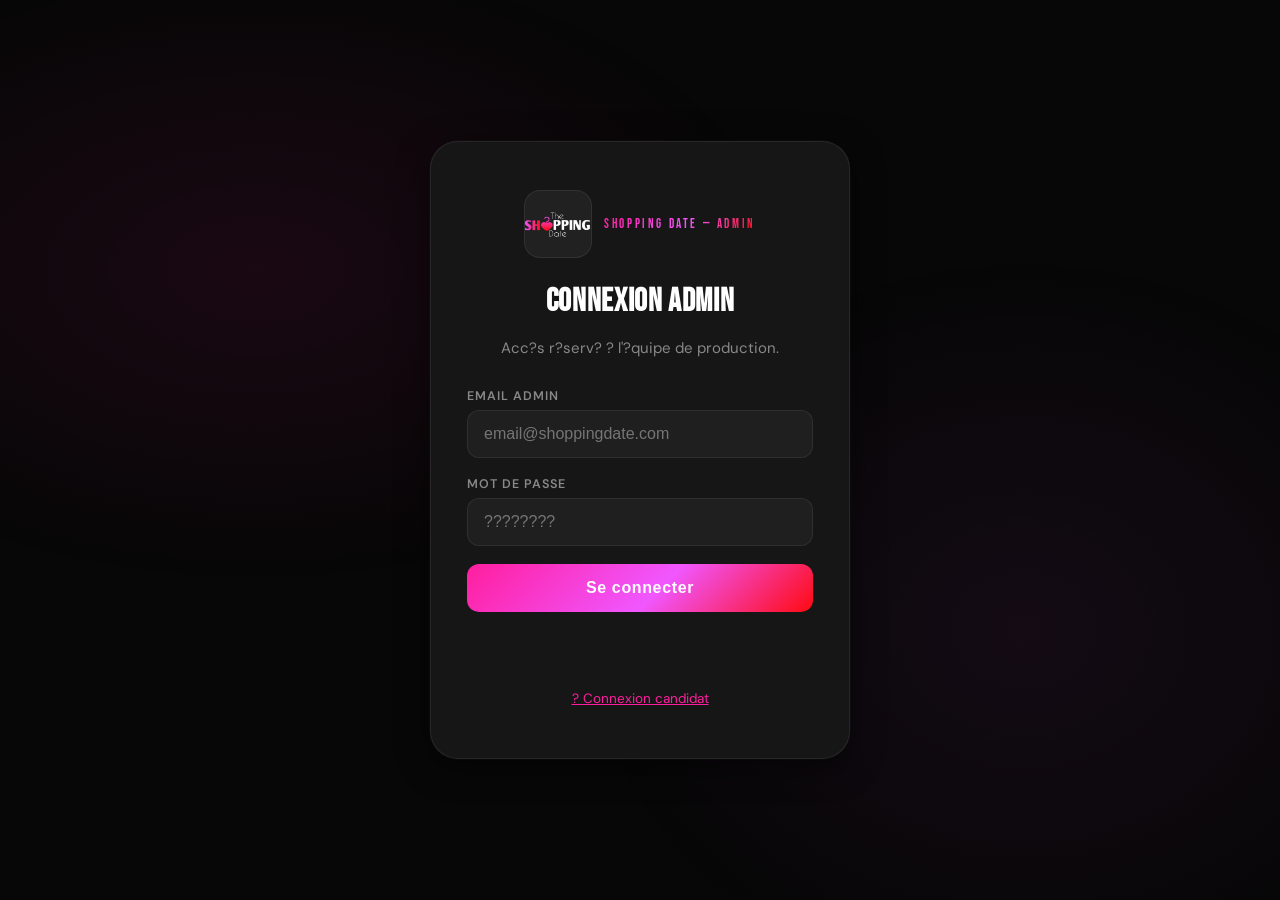
==== pages/admin-login.html @ 111417be "Import Shopping Date project" ====
<!doctype html>
<html lang="fr">
<head>
  <meta charset="utf-8">
  <meta name="viewport" content="width=device-width, initial-scale=1">
  <title>Shopping Date — Admin</title>
  <link rel="stylesheet" href="/css/variables.css">
  <link rel="stylesheet" href="/css/global.css">
</head>
<body>
  <main class="auth-layout">
    <section class="auth-card">
      <div class="brand-block compact">
        <img class="brand-mark" src="/logo.png" alt="Shopping Date">
        <p class="auth-kicker">Shopping Date — Admin</p>
      </div>
      <h1>Connexion admin</h1>
      <p class="auth-copy">Acc?s r?serv? ? l'?quipe de production.</p>
      <form class="auth-form" data-admin-login-form novalidate>
        <label class="field"><span>Email admin</span><input type="email" name="email" autocomplete="username" required placeholder="email@shoppingdate.com"></label>
        <label class="field"><span>Mot de passe</span><input type="password" name="password" autocomplete="current-password" required placeholder="????????"></label>
        <button class="auth-button" type="submit">Se connecter</button>
        <p class="auth-feedback" data-feedback aria-live="polite"></p>
      </form>
      <p class="auth-hint"><a href="/pages/login.html">? Connexion candidat</a></p>
    </section>
  </main>

  <script src="/js/admin-auth.js" defer></script>
</body>
</html>
---- css/variables.css ----
@import url('https://fonts.googleapis.com/css2?family=Bebas+Neue&family=Playfair+Display:ital,wght@0,700;0,900;1,700&family=DM+Sans:opsz,wght@9..40,300;9..40,400;9..40,500;9..40,600;9..40,700&display=swap');

:root {
  --pink:   #FF1E9E;
  --purple: #F057FF;
  --red:    #FF0A10;
  
  --black:  #070707;
  --dark0:  #0a0a0a;
  --dark1:  #0f0f0f;
  --dark2:  #161616;
  --dark3:  #1f1f1f;
  --dark4:  #292929;
  --white:  #ffffff;
  --gray:   #5a5a5a;
  --muted:  #888888;
  --light:  #c0c0c0;

  --g:      linear-gradient(135deg, #FF1E9E 0%, #F057FF 55%, #FF0A10 100%);
  --g90:    linear-gradient(90deg,  #FF1E9E, #F057FF);
  --g-dim:  linear-gradient(135deg, rgba(255,30,158,.10), rgba(240,87,255,.06));

  --glow:   0 0 60px rgba(255,30,158,.45), 0 0 120px rgba(240,87,255,.18);
  --glow-s: 0 0 25px rgba(255,30,158,.4);
  --shadow-card: 0 8px 32px rgba(0,0,0,.5), 0 0 0 0.5px rgba(255,255,255,.06);

  --f-head:  'Bebas Neue', cursive;
  --f-serif: 'Playfair Display', serif;
  --f-body:  'DM Sans', sans-serif;

  --dur:    .35s;
  --r:      12px;
  --r-lg:   20px;
  --r-xl:   28px;
  --r-full: 999px;

  /* Breakpoints */
  --bp-sm:  480px;
  --bp-md:  768px;
  --bp-lg:  1024px;
  --bp-xl:  1280px;
  
  --bg:        var(--black);
  --surface:   var(--dark2);
  --surface-2: var(--dark3);
  --border:    rgba(255,255,255,.07);
  --border-g:  rgba(255,30,158,.25);
  --text:      var(--white);
  --text-2:    var(--light);
  --text-3:    var(--muted);
}
---- css/global.css ----
* { box-sizing: border-box; margin: 0; padding: 0; }

html, body {
  font-family: var(--f-body);
  background: var(--bg);
  color: var(--text);
  min-height: 100dvh;
  -webkit-font-smoothing: antialiased;
}

.auth-layout {
  min-height: 100dvh;
  display: grid;
  place-items: center;
  padding: 20px 16px;
  background: var(--bg);
  position: relative;
  overflow: hidden;
}

.auth-layout::before {
  content: '';
  position: fixed;
  inset: 0;
  background: 
    radial-gradient(ellipse 60% 50% at 20% 30%, rgba(255,30,158,.08) 0%, transparent 70%),
    radial-gradient(ellipse 50% 60% at 80% 70%, rgba(240,87,255,.06) 0%, transparent 70%);
  pointer-events: none;
  z-index: 0;
}

.auth-card {
  position: relative;
  z-index: 1;
  width: min(100%, 420px);
  background: var(--surface);
  border: 1px solid var(--border);
  border-radius: var(--r-xl);
  padding: 40px 28px;
  box-shadow: var(--shadow-card);
  text-align: center;
}

.brand-block {
  display: flex;
  align-items: center;
  justify-content: center;
  gap: 12px;
  margin-bottom: 24px;
}

.brand-mark {
  width: 68px;
  height: 68px;
  object-fit: contain;
  border-radius: 16px;
  background: rgba(255,255,255,.05);
  border: 1px solid var(--border);
}

.auth-kicker {
  font-family: var(--f-head);
  font-size: 13px;
  letter-spacing: .2em;
  text-transform: uppercase;
  background: var(--g);
  -webkit-background-clip: text;
  -webkit-text-fill-color: transparent;
}

.auth-card h1 {
  font-family: var(--f-head);
  font-size: 32px;
  margin: 8px 0 16px;
  letter-spacing: .02em;
}

.auth-copy {
  color: var(--text-3);
  font-size: 15px;
  margin-bottom: 28px;
  line-height: 1.5;
}

/* Form */
.auth-form {
  display: grid;
  gap: 18px;
  text-align: left;
}

.field {
  display: grid;
  gap: 6px;
}

.field span {
  font-size: 12.5px;
  font-weight: 600;
  letter-spacing: .08em;
  text-transform: uppercase;
  color: var(--text-3);
}

.field input {
  width: 100%;
  background: var(--dark3);
  border: 1px solid var(--border);
  border-radius: var(--r);
  padding: 14px 16px;
  font-size: 16px;
  color: var(--text);
  transition: all var(--dur);
}

.field input:focus {
  border-color: var(--pink);
  box-shadow: 0 0 0 3px rgba(255,30,158,.15);
  outline: none;
}

/* Button */
.auth-button {
  padding: 15px 24px;
  font-size: 16px;
  font-weight: 700;
  letter-spacing: .04em;
  background: var(--g);
  color: white;
  border: none;
  border-radius: var(--r);
  cursor: pointer;
  transition: all .3s;
}

.auth-button:hover {
  transform: translateY(-2px);
  box-shadow: var(--glow-s);
}

/* Feedback */
.auth-feedback {
  min-height: 22px;
  font-size: 13.5px;
  margin-top: 8px;
  text-align: center;
}
.auth-feedback[data-state="error"]   { color: #ff5c5c; }
.auth-feedback[data-state="success"] { color: #4ade80; }

/* Hint */
.auth-hint {
  margin-top: 28px;
  font-size: 13.5px;
  color: var(--text-3);
  line-height: 1.6;
}

.auth-hint a {
  color: var(--pink);
  text-decoration: underline;
}

@media (min-width: 480px) {
  .auth-card { padding: 48px 36px; }
}
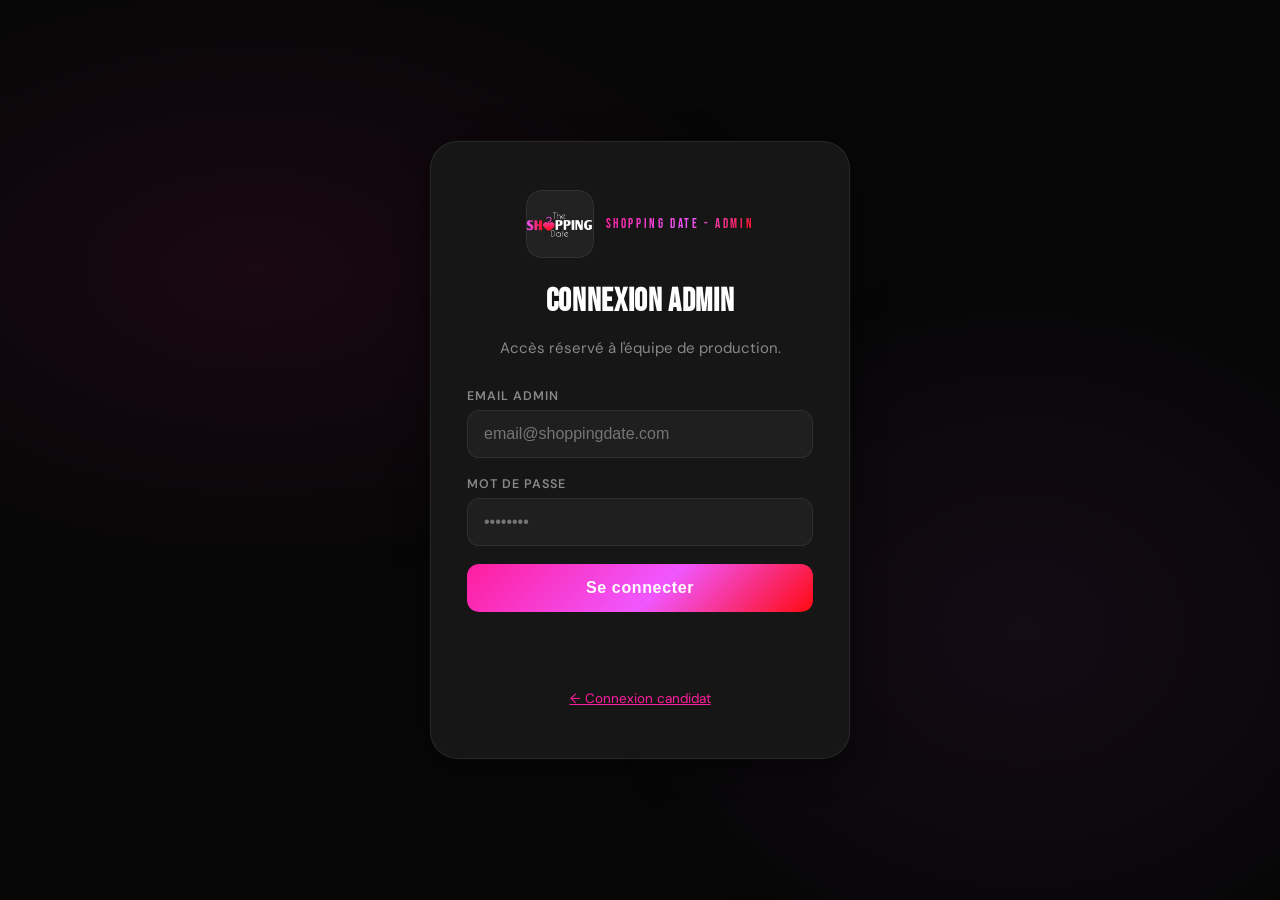
==== commit ca23b4b4: "Rework public entry flow" ====
--- a/pages/admin-login.html
+++ b/pages/admin-login.html
@@ -1,9 +1,9 @@
-<!doctype html>
+<!DOCTYPE html>
 <html lang="fr">
 <head>
-  <meta charset="utf-8">
-  <meta name="viewport" content="width=device-width, initial-scale=1">
-  <title>Shopping Date — Admin</title>
+  <meta charset="UTF-8">
+  <meta name="viewport" content="width=device-width, initial-scale=1.0">
+  <title>Shopping Date - Admin</title>
   <link rel="stylesheet" href="/css/variables.css">
   <link rel="stylesheet" href="/css/global.css">
 </head>
@@ -12,20 +12,20 @@
     <section class="auth-card">
       <div class="brand-block compact">
         <img class="brand-mark" src="/logo.png" alt="Shopping Date">
-        <p class="auth-kicker">Shopping Date — Admin</p>
+        <p class="auth-kicker">Shopping Date - Admin</p>
       </div>
       <h1>Connexion admin</h1>
-      <p class="auth-copy">Acc?s r?serv? ? l'?quipe de production.</p>
+      <p class="auth-copy">Accès réservé à l'équipe de production.</p>
       <form class="auth-form" data-admin-login-form novalidate>
         <label class="field"><span>Email admin</span><input type="email" name="email" autocomplete="username" required placeholder="email@shoppingdate.com"></label>
-        <label class="field"><span>Mot de passe</span><input type="password" name="password" autocomplete="current-password" required placeholder="????????"></label>
+        <label class="field"><span>Mot de passe</span><input type="password" name="password" autocomplete="current-password" required placeholder="••••••••"></label>
         <button class="auth-button" type="submit">Se connecter</button>
         <p class="auth-feedback" data-feedback aria-live="polite"></p>
       </form>
-      <p class="auth-hint"><a href="/pages/login.html">? Connexion candidat</a></p>
+      <p class="auth-hint"><a href="/pages/login.html">← Connexion candidat</a></p>
     </section>
   </main>
 
   <script src="/js/admin-auth.js" defer></script>
 </body>
-</html>
+</html>
